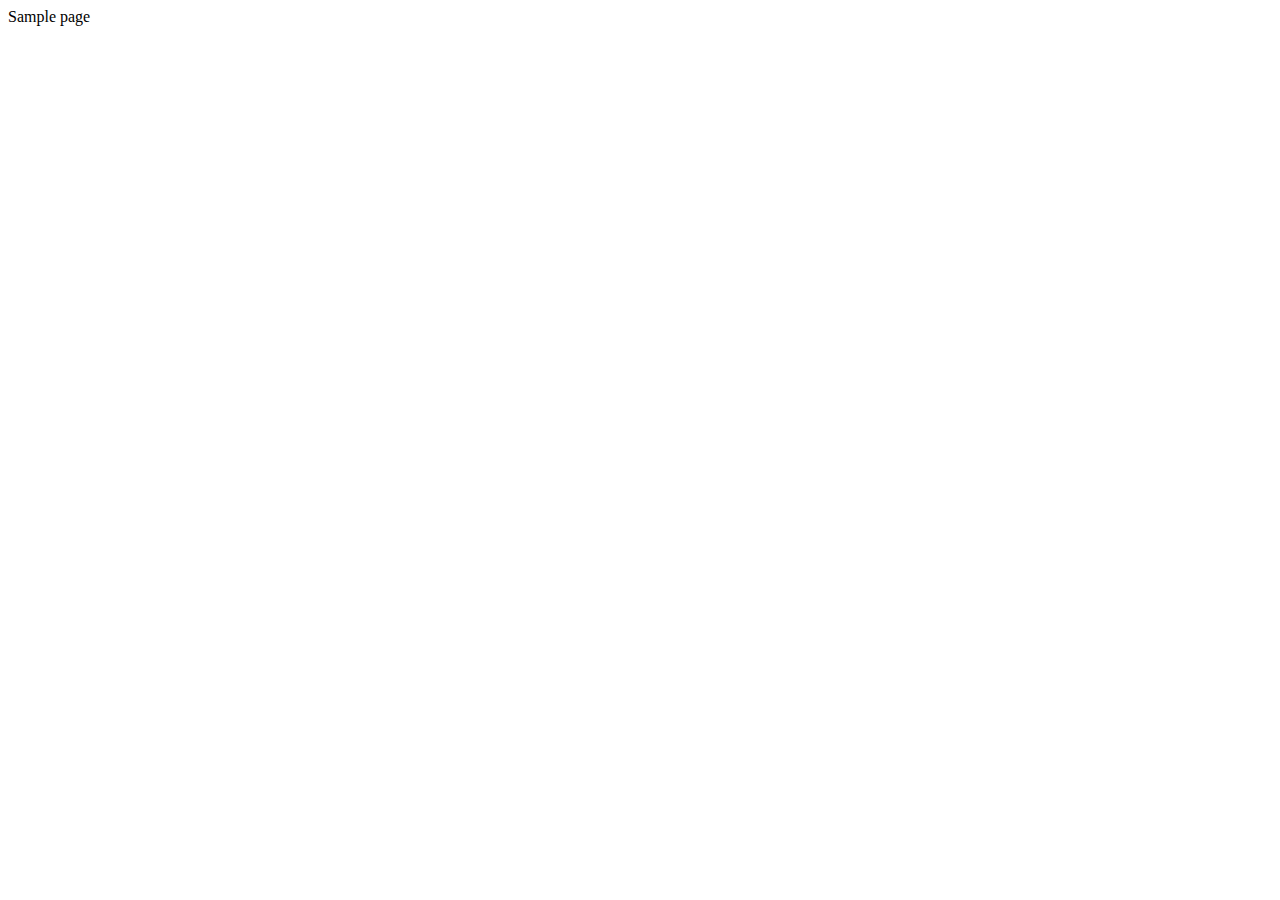
==== index.html @ d0d89306 "改名，新增網頁2" ====
<!DOCTYPE html>
<html lang="en">
<head>
     <meta charset="UTF-8">
     <meta name="viewport" content="width=device-width, initial-scale=1.0">
     <title>sample</title>
</head>
<body>
     Sample page
</body>
</html>
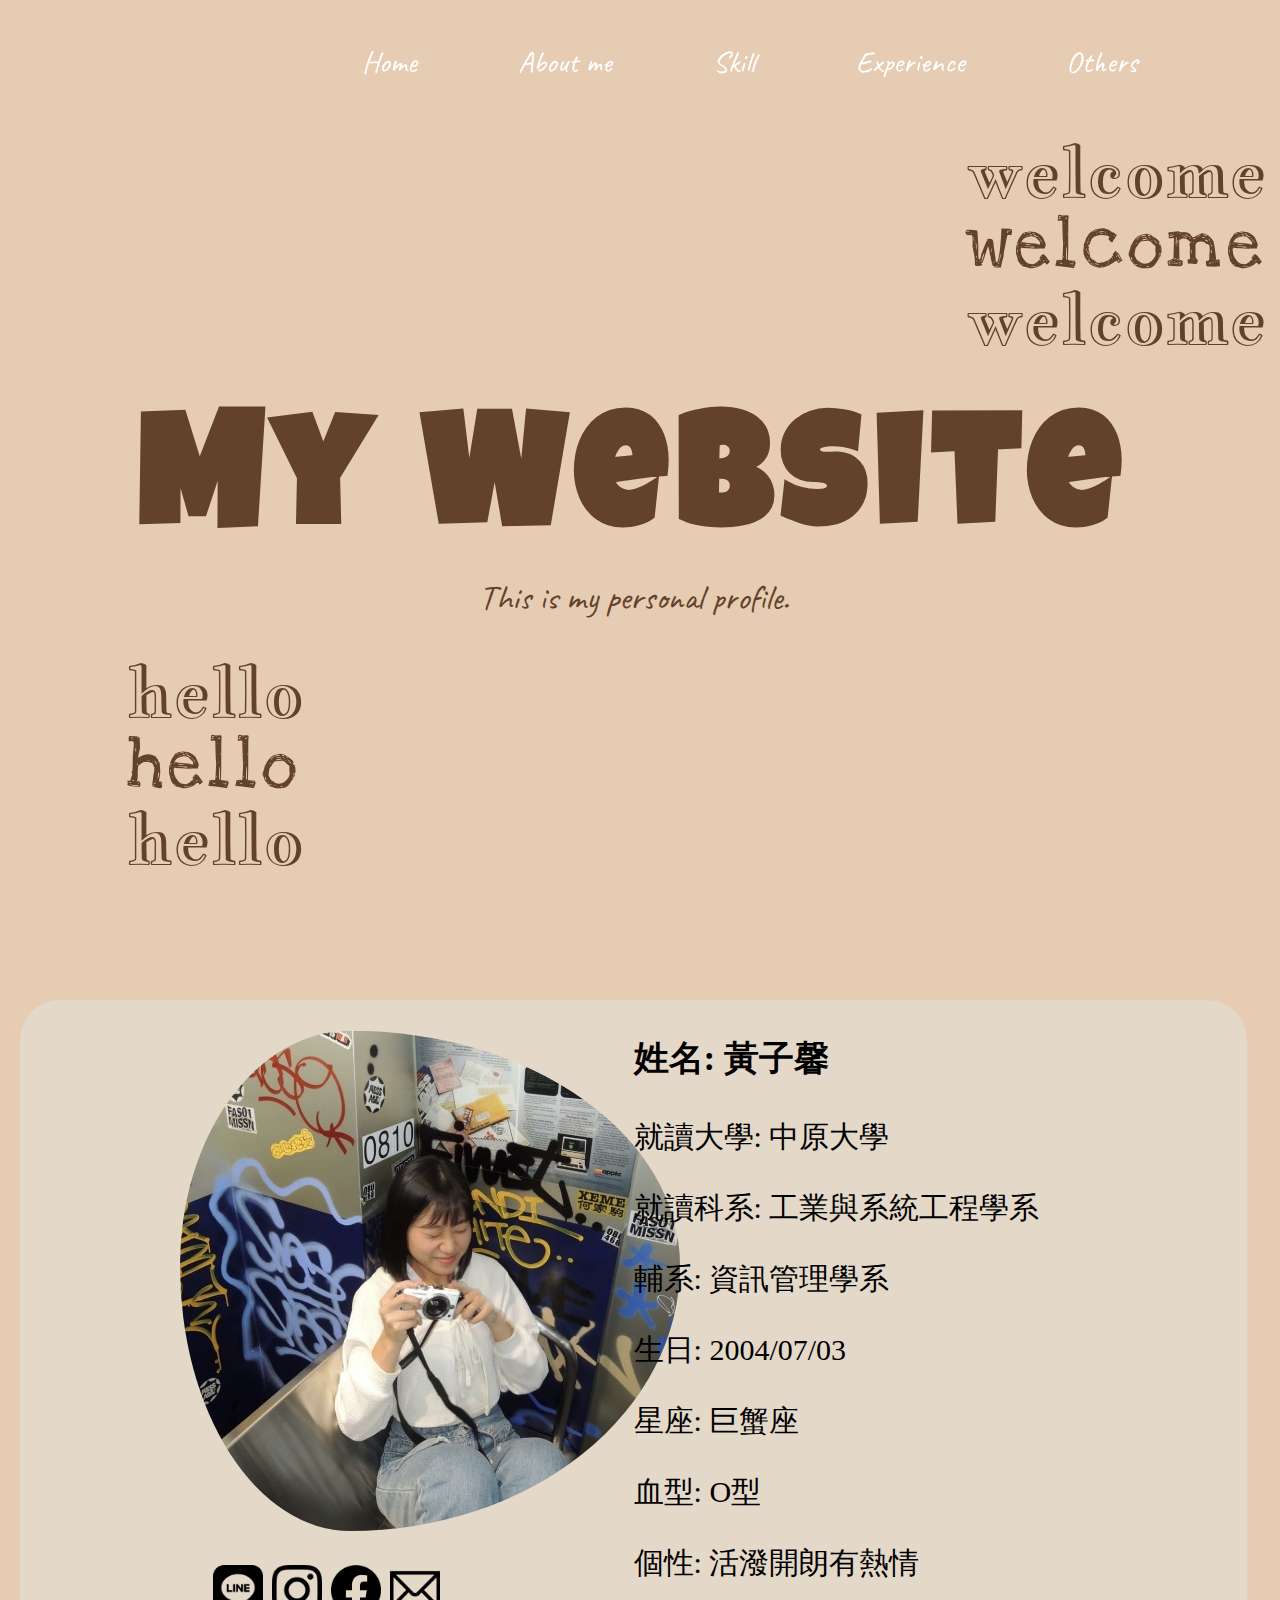
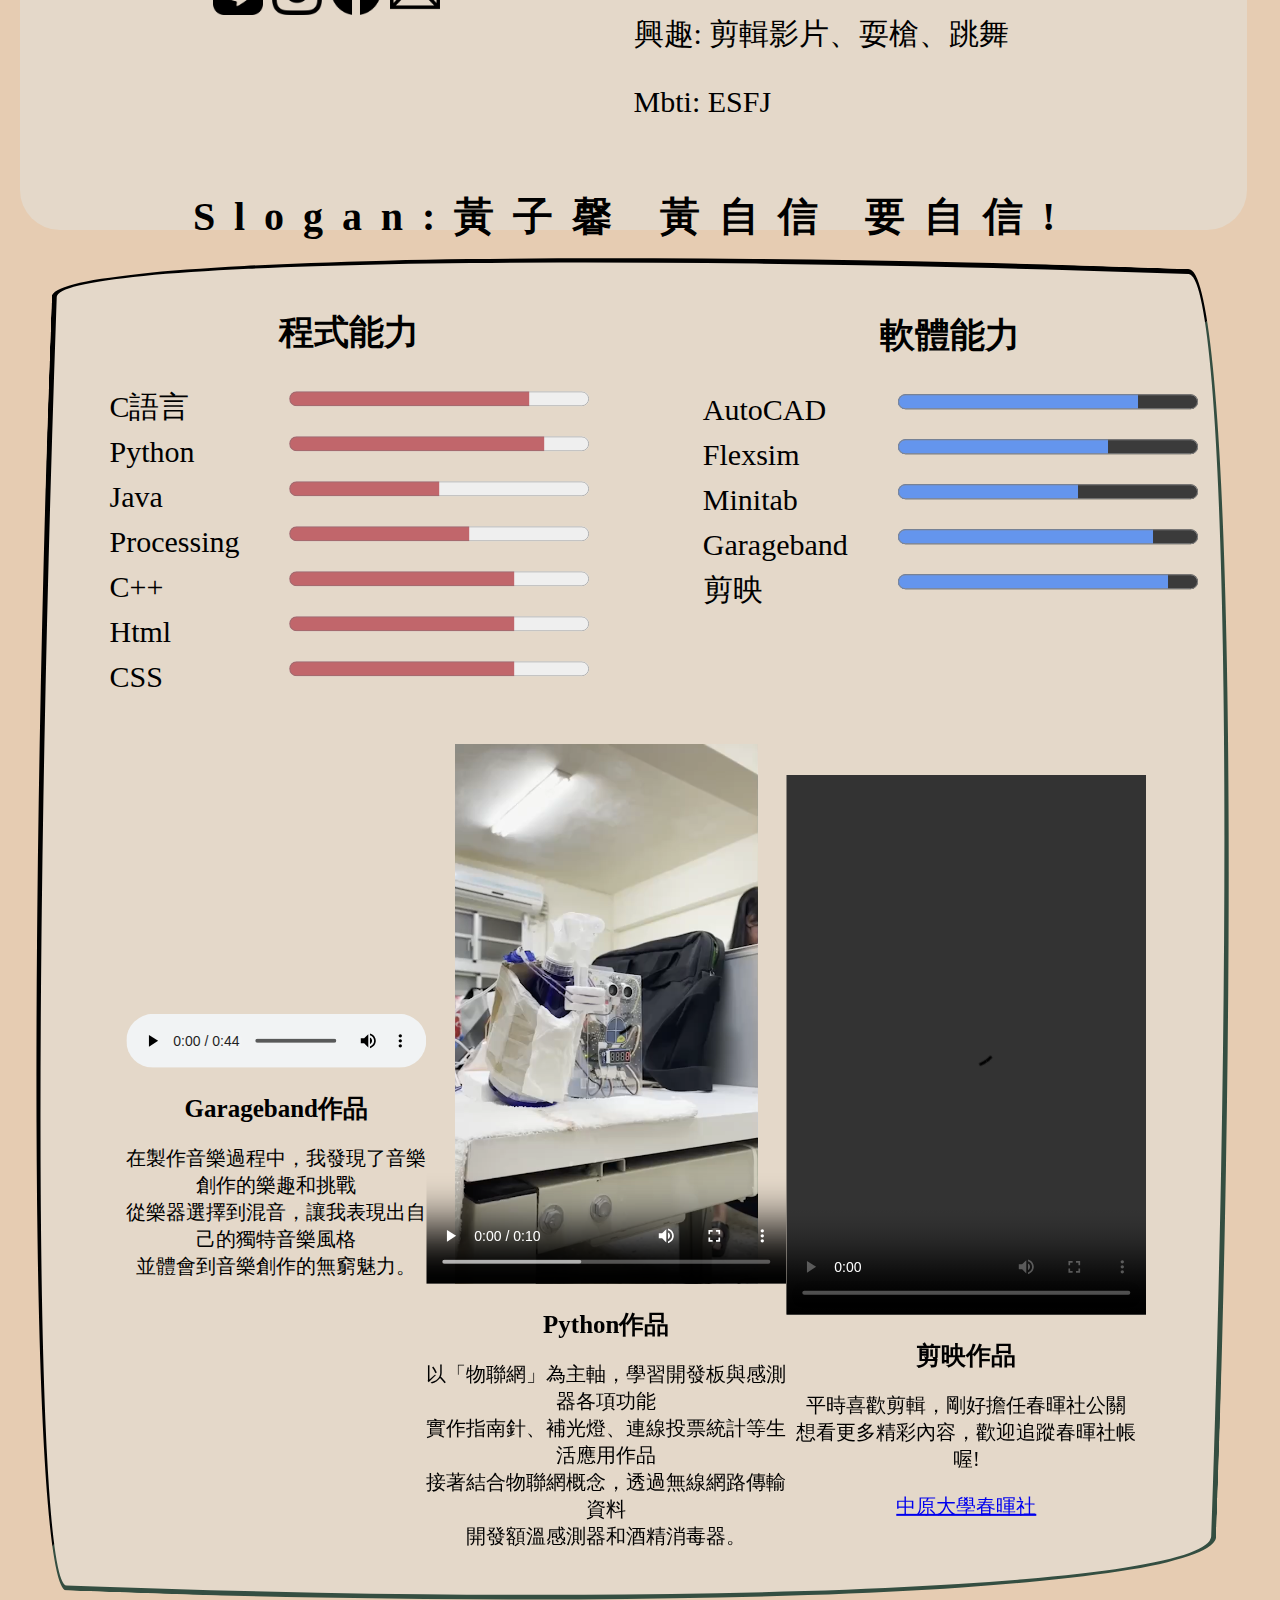
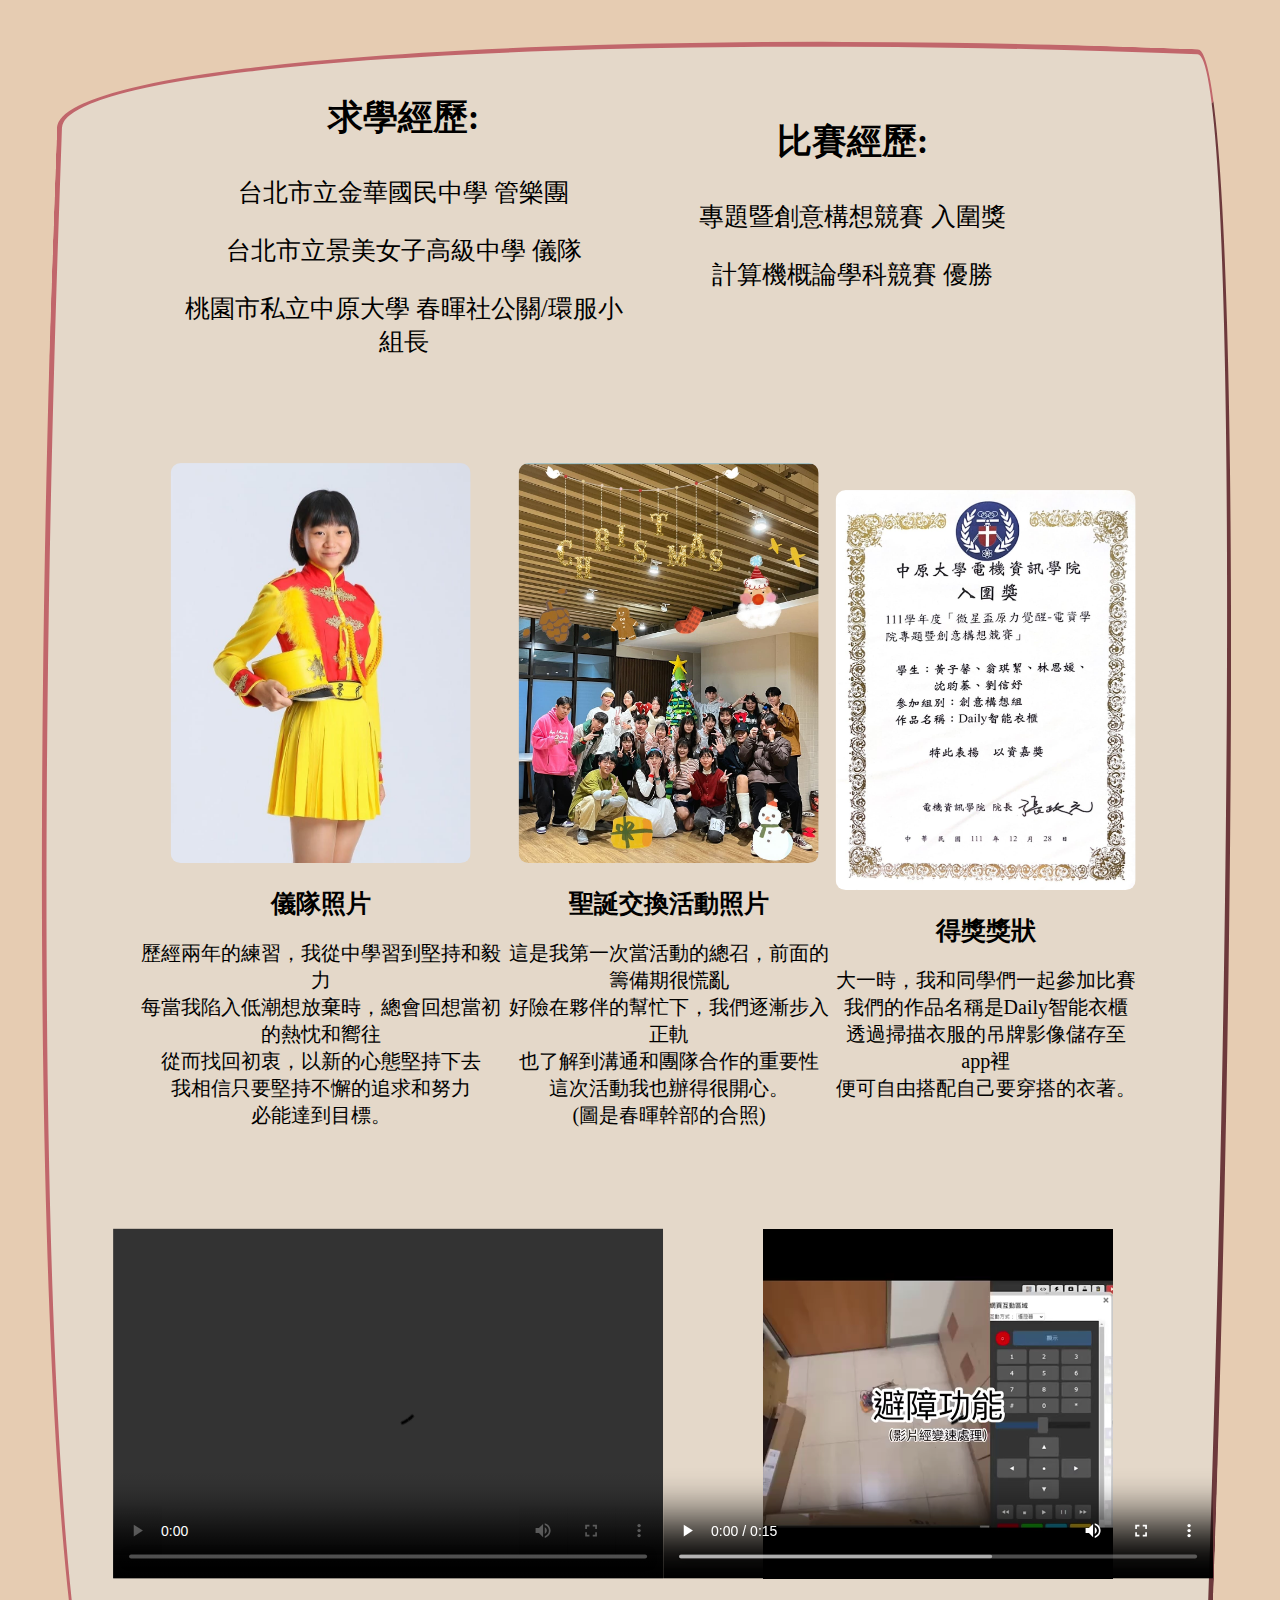
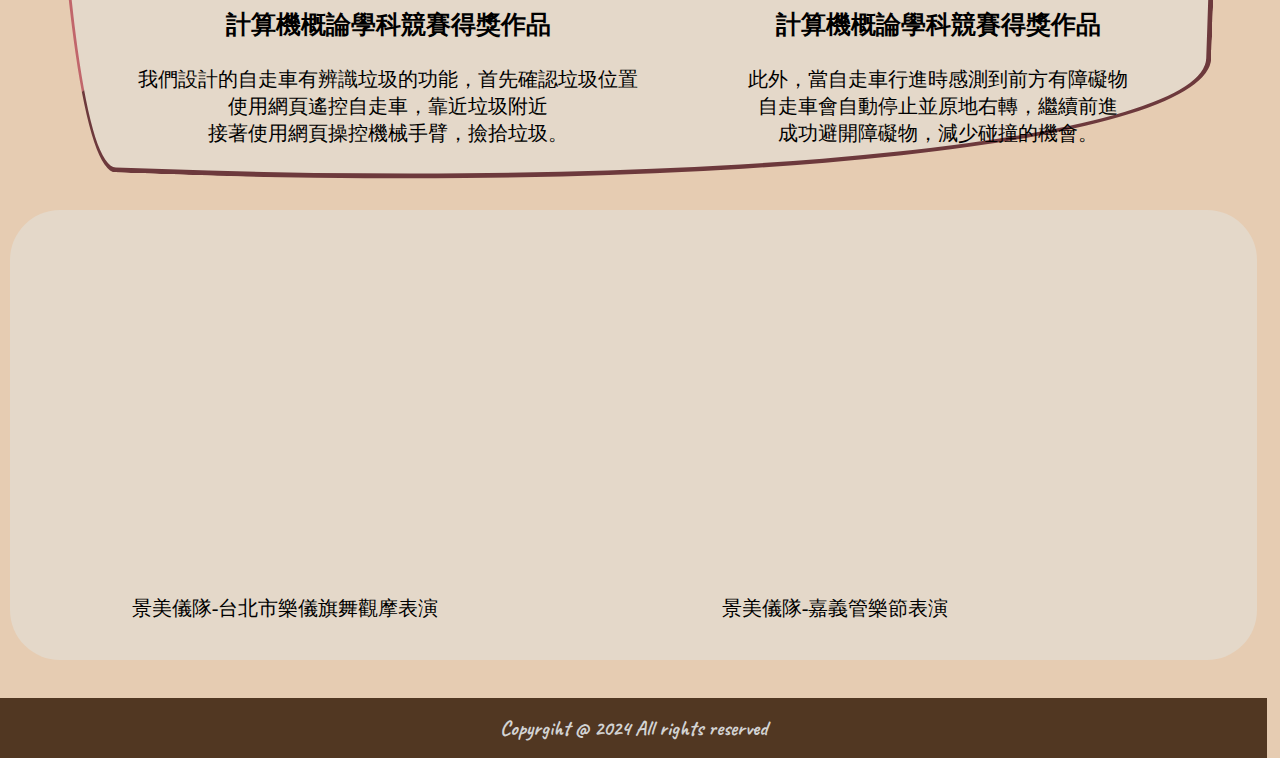
==== commit 826e4e30: "rename index" ====
--- a/index.html
+++ b/index.html
@@ -3,9 +3,202 @@
 <head>
      <meta charset="UTF-8">
      <meta name="viewport" content="width=device-width, initial-scale=1.0">
-     <title>sample</title>
+     <title>index.html</title>
+     <link rel="stylesheet" href="style.css">
 </head>
 <body>
-     Sample page
+     <header>
+          <nav id="home">
+               <div class="navDiv">
+                    <ul>
+                         <li><a href="#home">Home</a></li>
+                         <li><a href="#aboutme">About me</a></li>
+                         <li><a href="#skill">Skill</a></li>
+                         <li><a href="#experience">Experience</a></li>
+                         <li><a href="#others">Others</a></li>
+                    </ul>
+               </div>
+          </nav>
+          <div class="topHeader"></div>
+          <div class="header4">
+               <p>welcome</p>
+               <div class="text3">
+                    <p>welcome</p>
+               </div>
+               <p>welcome</p>
+          </div>
+          <div class="header1">
+               <h1>My  Website</h1>
+          </div>
+          <div class="header2"><p>This is my personal profile.</p></div>
+          <div class="header3">
+               <p>hello</p>
+               <div class="text3">
+                    <p>hello</p>
+               </div>
+               <p>hello</p>
+          </div>
+     </header>
+     
+     <main>
+          
+          <article class="about" id="aboutme">
+               <section class="myselfpic">
+                    <div class="pic1"><img src="image/myselfpic.jpg" height="500px" width="500px"></div>    
+                    <div class="pic2">
+                    <a href="https://line.me/ti/p/m2SftWejwp"><img src="./image/line.png" width="50px" height="50px"></a>
+                    <a href="https://www.instagram.com/zixin780?igsh=aXVwZDNnN2liMGJ2&utm_source=qr"><img src="./image/instagram.png" width="50px" height="50px"></a>
+                    <a href="https://www.facebook.com/profile.php?id=100016187502413&mibextid=dGKdO6"><img src="./image/facebook.png" width="50px" height="50px"></a>
+                    <a href="mailto:cindyhuang1710@gmail.com.tw"><img src="./image/email.png" width="50px" height="50px"></a>
+                    </div>
+               </section>
+               
+               <section class="basicinformation">
+                    <h3>姓名: 黃子馨</h3>
+                    <p>就讀大學: 中原大學</p>
+                    <p>就讀科系: 工業與系統工程學系</p>
+                    <p>輔系: 資訊管理學系</p>
+                    <p>生日: 2004/07/03</p>
+                    <p>星座: 巨蟹座</p>
+                    <p>血型: O型</p>
+                    <p>個性: 活潑開朗有熱情</p>
+                    <p>興趣: 剪輯影片、耍槍、跳舞</p>
+                    <p>Mbti: ESFJ</p>
+               </section>
+               <div class="clearfix"></div>
+               <h3 class="slogan">Slogan:黃子馨 黃自信 要自信!</h3>
+          </article>
+               
+          
+          <article class="skills" id="skill">
+               <section class="program">
+                    <form action="test.aspx" method="get">
+                         <h2>程式能力</h2>
+                         <label for="clanguage" class="text1">C語言 </label>
+                         <progress id="clanguage"value="80" max="100"></progress>
+                         <br>
+                         <label for="python" class="text1">Python </label>
+                         <progress id="python" value="85" max="100"></progress>
+                         <br>
+                         <label for="java" class="text1">Java </label>
+                         <progress id="java"value="50" max="100"></progress>
+                         <br>
+                         <label for="processing" class="text1">Processing </label>
+                         <progress id="processing" value="60" max="100"></progress>
+                         <br>
+                         <label for="c++" class="text1">C++ </label>
+                         <progress id="c++"value="75" max="100"></progress>
+                         <br>
+                         <label for="html" class="text1">Html </label>
+                         <progress id="html"value="75" max="100"></progress>
+                         <br>
+                         <label for="css" class="text1">CSS </label>
+                         <progress id="css"value="75" max="100"></progress>
+                    </form>
+               </section>
+               <section class="software">
+                    <form action="test.aspx" method="get">
+                         <h2>軟體能力</h2>
+                         <label for="autocad" class="text2">AutoCAD </label>
+                         <progress id="autocad"value="80" max="100"></progress>
+                         <br>
+                         <label for="flexsim" class="text2">Flexsim </label>
+                         <progress id="flexsim" value="70" max="100"></progress>
+                         <br>
+                         <label for="minitab"class="text2">Minitab </label>
+                         <progress id="minitab" value="60" max="100"></progress>
+                         <br>
+                         <label for="garageband" class="text2">Garageband</label>
+                         <progress id="garageband" value="85" max="100"></progress>
+                         <br>
+                         <label for="cut" class="text2">剪映</label>
+                         <progress id="cut" value="90" max="100"></progress>
+                    </form>
+               </section>
+               <div class="clearfix"></div>
+               <!--<hr style="border-color: #E0AFA0; border-width: 2px; border-style: dashed; transform:rotate(-2deg);">-->
+               <section class="result">
+                    <div>
+                         <audio src="./music/audio.mp3" type="audio" controls></audio>
+                         <h3>Garageband作品</h3>
+                         <p>在製作音樂過程中，我發現了音樂創作的樂趣和挑戰 <br>從樂器選擇到混音，讓我表現出自己的獨特音樂風格 <br>並體會到音樂創作的無窮魅力。</p>
+                    </div>
+                    <div>
+                         <video src="./video/project.mp4" height="540px" width="360px" controls></video>
+                         <h3>Python作品</h3>
+                         <p>以「物聯網」為主軸，學習開發板與感測器各項功能 <br>實作指南針、補光燈、連線投票統計等生活應用作品 <br>接著結合物聯網概念，透過無線網路傳輸資料 <br>開發額溫感測器和酒精消毒器。</p>
+                    </div>
+                    <div>
+                         <video src="./video/weather.mp4" height="540px" width="360px" controls></video>
+                         <h3>剪映作品</h3>
+                         <p>平時喜歡剪輯，剛好擔任春暉社公關<br>想看更多精彩內容，歡迎追蹤春暉社帳喔!</p>   
+                         <p><a href="https://www.instagram.com/cyss.tw?igsh=ejZpZTd5aXNmczVx">中原大學春暉社</a></p> 
+                    </div>    
+               </section>
+               
+          </article>
+          <article id="experience" class="experiences">
+               <section class="school">
+                    <div class="schools">
+                         <h3>求學經歷:</h3>
+                         <p>台北市立金華國民中學 管樂團</p>
+                         <p>台北市立景美女子高級中學 儀隊</p>
+                         <p>桃園市私立中原大學 春暉社公關/環服小組長</p>
+                    </div>
+                    <div class="competition">
+                         <h3>比賽經歷:</h3>
+                         <p>專題暨創意構想競賽 入圍獎</p>
+                         <p>計算機概論學科競賽 優勝</p>
+                    </div>
+               </section>
+               <div class="clearfix"></div>
+               <section class="result2">
+                    <div>
+                         <img src="./image/honor.jpg" width="300px" height="400px">
+                         <h3>儀隊照片</h3>
+                         <p>歷經兩年的練習，我從中學習到堅持和毅力 <br> 每當我陷入低潮想放棄時，總會回想當初的熱忱和嚮往 <br>從而找回初衷，以新的心態堅持下去 <br> 我相信只要堅持不懈的追求和努力 <br> 必能達到目標。</p>
+                    </div>
+                    <div>
+                         <img src="./image/merry.jpg" width="300px" height="400px">
+                         <h3>聖誕交換活動照片</h3>
+                         <p>這是我第一次當活動的總召，前面的籌備期很慌亂 <br> 好險在夥伴的幫忙下，我們逐漸步入正軌 <br>也了解到溝通和團隊合作的重要性 <br>這次活動我也辦得很開心。<br>(圖是春暉幹部的合照)</p>
+                    </div>
+                    <div>
+                         <img src="./image/competition.jpg" width="300px" height="400px">
+                         <h3>得獎獎狀</h3>
+                         <p>大一時，我和同學們一起參加比賽 <br>我們的作品名稱是Daily智能衣櫃 <br>透過掃描衣服的吊牌影像儲存至app裡 <br>便可自由搭配自己要穿搭的衣著。</p>
+                    </div>
+               </section>
+               <section class="result3">
+                    <div>
+                         <video src="./video/computer1.mp4" width="550px" height="350px" controls> </video>
+                         <h3>計算機概論學科競賽得獎作品</h3>
+                         <p>我們設計的自走車有辨識垃圾的功能，首先確認垃圾位置 <br>使用網頁遙控自走車，靠近垃圾附近 <br> 接著使用網頁操控機械手臂，撿拾垃圾。</p>
+                    </div> 
+                    <div>
+                         <video src="./video/computer2.mp4" width="550px" height="350px" controls> </video>
+                         <h3>計算機概論學科競賽得獎作品</h3>
+                         <p>此外，當自走車行進時感測到前方有障礙物 <br>自走車會自動停止並原地右轉，繼續前進 <br> 成功避開障礙物，減少碰撞的機會。</p>
+                    </div>
+               </section>
+          </article>
+          <article id="others" class="other">
+               <section class="video">
+                    <div><iframe width="500" height="281" src="https://www.youtube.com/embed/fJZLDldS8nk?si=j4I3QXH3oaigIFEI&amp;start=2960" title="YouTube video player" frameborder="0" allow="accelerometer; autoplay; clipboard-write; encrypted-media; gyroscope; picture-in-picture; web-share" referrerpolicy="strict-origin-when-cross-origin" allowfullscreen></iframe>
+                         <p>景美儀隊-台北市樂儀旗舞觀摩表演</p>
+                    </div>
+                    <div><iframe width="500" height="281" src="https://www.youtube.com/embed/Ylq5sSnSdxg?si=McLk560wzaaWbdeV" title="YouTube video player" frameborder="0" allow="accelerometer; autoplay; clipboard-write; encrypted-media; gyroscope; picture-in-picture; web-share" referrerpolicy="strict-origin-when-cross-origin" allowfullscreen></iframe>
+                         <p>景美儀隊-嘉義管樂節表演</p>
+                    </div>
+                    <div><iframe width="500" height="281" src="https://www.youtube.com/embed/JMcNb77eLtc?si=d67N_-1aPykKVqva" title="YouTube video player" frameborder="0" allow="accelerometer; autoplay; clipboard-write; encrypted-media; gyroscope; picture-in-picture; web-share" referrerpolicy="strict-origin-when-cross-origin" allowfullscreen></iframe>
+                         <p>春暉社</p>
+                    </div>
+               </section>
+          </article>
+               
+     </main>
+     <footer>
+          <h2>Copyrgiht @ 2024 All rights reserved</h2>
+     </footer>
 </body>
 </html>--- a/style.css
+++ b/style.css
@@ -0,0 +1,336 @@
+@import url('https://fonts.googleapis.com/css2?family=Caveat&family=Jacques+Francois+Shadow&family=Love+Ya+Like+A+Sister&family=Luckiest+Guy&display=swap');
+body{
+     /*background-image: url("./image/baclgroundimage.png");
+     background-repeat: no-repeat;
+     background-size: cover;
+     overflow: visible;
+     object-fit: cover;  
+     width: auto;*/
+     background-color: #E6CCB2;
+     margin: 0px;
+     padding: 0px;
+     width: 99%;
+}
+.header1{
+     color: #63422C;
+     text-align: center;
+     font-family: "Luckiest Guy", cursive;
+     margin-top: 150px;
+     height: 100px;
+     letter-spacing: 10px;
+     font-size: 80px;
+}
+.header2{
+     color: #63422C;
+     text-align: center;
+     height: 50px;
+     padding: 30px;
+     font-size: 35px;
+     font-family: Caveat;
+}
+.header3{
+     color:#63422C;
+     font-size: 70px;
+     font-family:"Jacques Francois Shadow", serif;
+     text-align: left;
+     height: 300px;
+     padding-left: 10%;
+     line-height: 0.05em;
+}
+.text3{
+     font-family: "Love Ya Like A Sister", cursive;
+     letter-spacing: 5px;
+}
+.topHeader{
+     height: 100px;
+}
+.header4{
+     color:#63422C;
+     font-size: 70px;
+     font-family: "Jacques Francois Shadow", serif;
+     text-align: right;
+     height: 90px;
+     padding-left: 10%;
+     line-height: 0.05em;
+}
+
+nav{
+     display: inline;
+     height: 80px;
+     font-size: 30px;
+     font-family: Caveat;
+}       
+nav a {
+     margin-right: 5vw;
+     color: white;
+     text-decoration: none;
+}     
+nav a:hover{
+     text-decoration: underline;
+     background-color: #B08968;
+     color: #2B1D12;
+}
+.navDiv {
+     position: fixed;
+     right: 5vw;
+     top: 0;
+     z-index: 2;
+     
+     height: 100px;
+}
+nav li{
+     display: inline-block;
+     padding: 13px 15px;
+     right: 5vw;
+     top: 0;
+}  
+/* nav ul{
+     position: fixed;
+     right: 5vw;
+     top: 0;
+     z-index: 2;
+} */
+.about{
+     margin: 10px 20px;
+     background-color: #E4D8C9;  
+     height: 830px; 
+     border-radius: 40px;
+}
+.myselfpic {
+     float: left;
+     width:50%;    
+}
+.pic1 img{
+     padding-left: 160px;
+     padding-top: 5%;
+     border-radius: 50%;
+}
+.pic2{
+     display: flex;
+     align-items: center;
+     justify-content:space-evenly;
+     padding:5% 30% 0% 30% ;
+}
+.basicinformation{
+     float: right;
+     width: 50%;
+     text-align: left;
+     font-size: 30px;
+     font-family: 標楷體;
+}
+.clearfix{
+     clear: both;
+}
+.slogan{
+     font-size: 40px;
+     font-family: 標楷體;
+     font-weight: bold;
+     letter-spacing: 0.5cm;
+     /*border: 2px solid black;
+     border-radius: 5px;*/
+     display: flex;
+     align-items: center;
+     justify-content: center;
+}
+.skills{
+     margin: 20px 30px;
+     background-color: #E4D8C9;  
+     height: 1350px; 
+     border-width: 2px 3px 2px 5px;
+     border-radius: 95% 6% 93% 5% / 5% 94% 7% 95%;
+     /* 做出傾斜的視覺感 */
+     transform: rotate(2deg);
+     border: inset #344E41 5px;
+     /* 將傾斜的部分修正 */
+     transform: rotate(2deg);
+}
+.program{
+     margin-top: 3%;
+     transform:rotate(-2deg);
+     float: left;
+     width: 50%;
+     font-family: 標楷體;
+     display: flex;
+     align-items: center;
+     justify-content: center;
+     accent-color:#C1666B ;
+     font-size: 30px;
+     line-height: 1.5em;
+}
+.text1{
+     float: left;
+     display: table-cell;
+     vertical-align: center;
+     padding-right: 50px;
+}
+.program progress{
+     float: right;
+}
+.program h2{
+     text-align: center;
+     font-size: 35px;
+}
+.software{
+     margin-top: 1.5%;
+     transform:rotate(-2deg);
+     float: right;
+     width: 50%;
+     display: flex;
+     align-items: center;
+     justify-content: center;
+     font-family: 標楷體;
+     accent-color:cornflowerblue;
+     font-size: 30px;
+     line-height: 1.5em;
+}
+.text2{
+     float: left;
+     display: table-cell;
+     vertical-align: center;
+     font-family: 標楷體;
+     padding-right: 50px;
+}
+.software progress{
+     float: right;
+     padding-right: 120px;
+}
+.software h2{
+     text-align:center;
+     font-size: 35px;
+}
+.result{
+     transform:rotate(-2deg);
+     display: flex;
+     justify-content: space-between;
+     align-items: center;
+     font-family: 標楷體;
+     padding: 35px 100px 80px;
+}
+.result div{
+     text-align: center;
+}
+.result h3{
+     font-size: 25px;
+     margin: 20px 0;
+}
+.result p{
+     font-size: 20px;
+}
+
+.experiences{
+     margin: 20px 30px;
+     background-color: #E4D8C9;  
+     height: 1750px; 
+     border-width: 2px 3px 2px 5px;
+     border-radius: 95% 6% 90% 10% / 7% 95% 9% 92%;
+     /* 做出傾斜的視覺感 */
+     transform: rotate(2deg);
+     border: outset #C1666B 5px;
+     /* 將傾斜的部分修正 */
+     transform: rotate(2deg);
+}
+.school{
+     transform:rotate(-2deg);
+     display: flex;
+     justify-content: center;
+     align-items: center;
+     font-family: 標楷體;
+     font-size: 25px;
+}
+.schools{
+     margin-top: 2%;
+     float: left;
+     width: 50%;
+     margin-left: 10%;
+}
+.schools h3{
+     font-size: 35px;
+     text-align:center;
+}
+.school p{
+     text-align: center;
+}
+.competition{
+     margin-bottom: 1.5%;
+     float: right;
+     width: 50%;
+     margin-right: 15%;
+}
+.competition h3{
+     text-align: center;
+     font-size: 35px;
+}
+.competition p{
+     text-align: center;
+}
+.result2{
+     transform:rotate(-2deg);
+     display: flex;
+     justify-content: space-between;
+     align-items: center;
+     font-family: 標楷體;
+     padding: 80px 100px 80px 100px;
+}
+.result2 div{
+     text-align: center;
+}
+.result2 h3{
+     font-size: 25px;
+     margin: 20px 0;
+}
+.result2 p{
+     font-size: 20px;
+}
+.result2 img{
+     border-radius: 10px;
+}
+
+.result3{
+     transform:rotate(-2deg);
+     display: flex;
+     justify-content:space-evenly;
+     align-items: center;
+     font-family: 標楷體;
+     padding: 0px 80px 80px 100px;
+}
+.result3 div{
+     text-align: center;
+}
+.result3 h3{
+     font-size: 25px;
+     margin: 25px 0;
+}
+.result3 p{
+     font-size: 20px;
+}
+.other{
+     margin: 10px 10px 20px 10px;
+     background-color: #E4D8C9;  
+     height: 450px; 
+     border-radius: 50px;
+}
+.video{
+     display: flex;
+     align-items: center;
+     justify-content: space-between;
+     font-family: 標楷體;
+}
+.video div{
+     padding: 80px 25px 10px 25px;
+}
+.video p{
+     font-size: 20px;
+     text-align: center;
+}
+
+footer{
+     margin-top: 3%;
+     text-align: center;
+     color: lightgray;
+     background-color: #513722;
+     font-size: 14px;
+     display: flex;
+     justify-content: center;
+     height: 60px;
+     font-family: Caveat;
+}
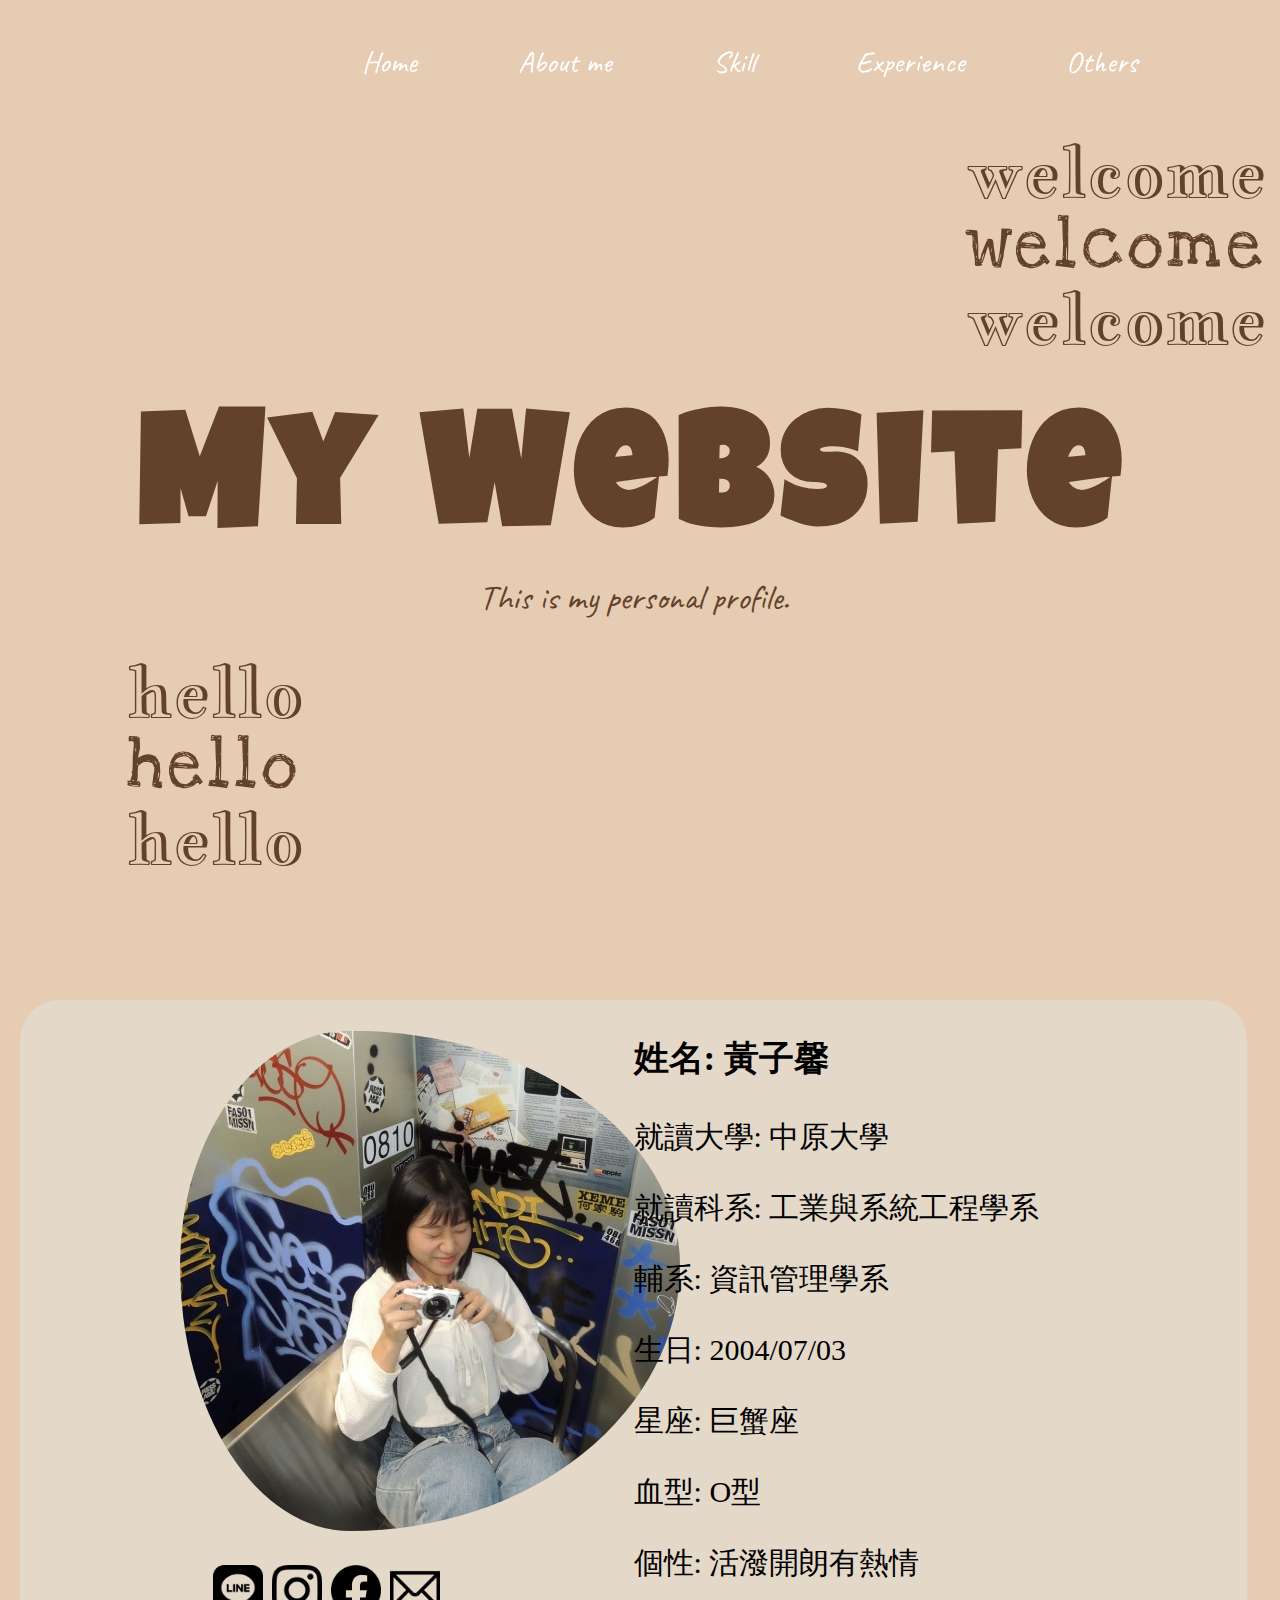
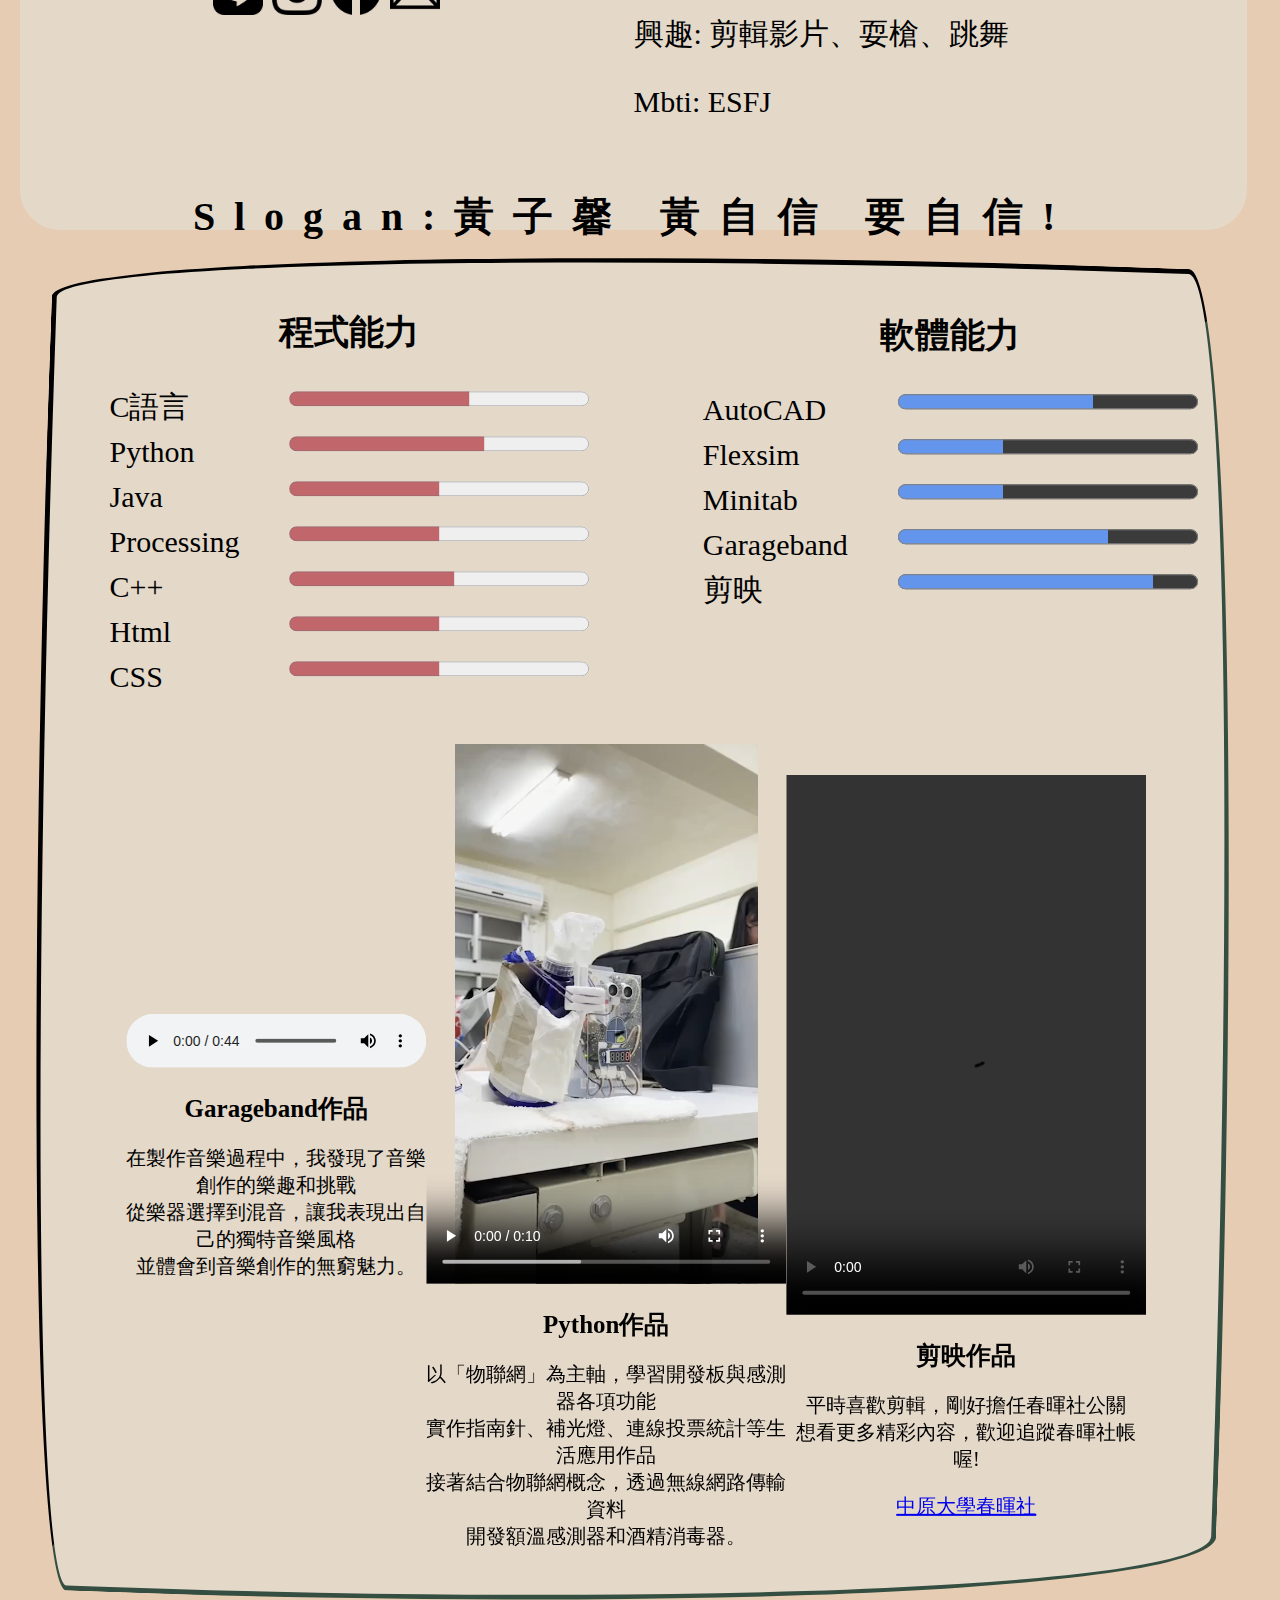
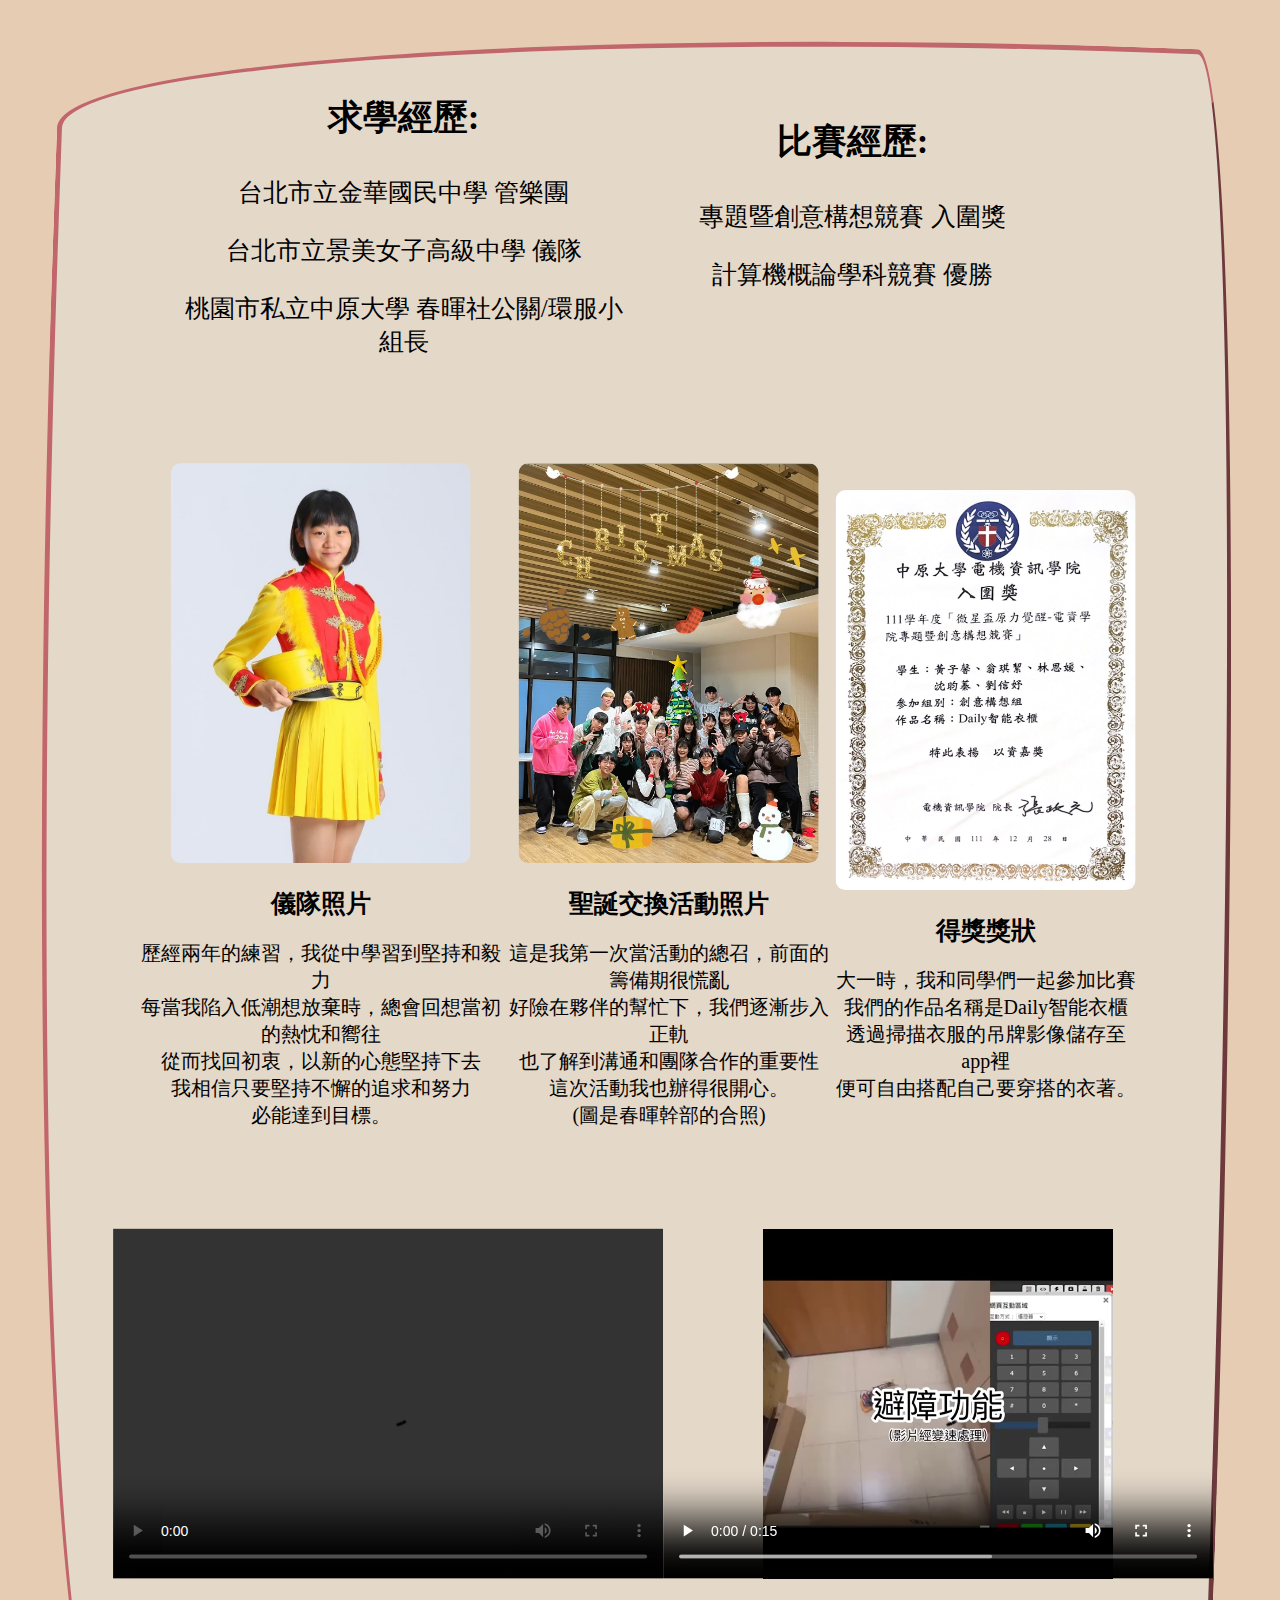
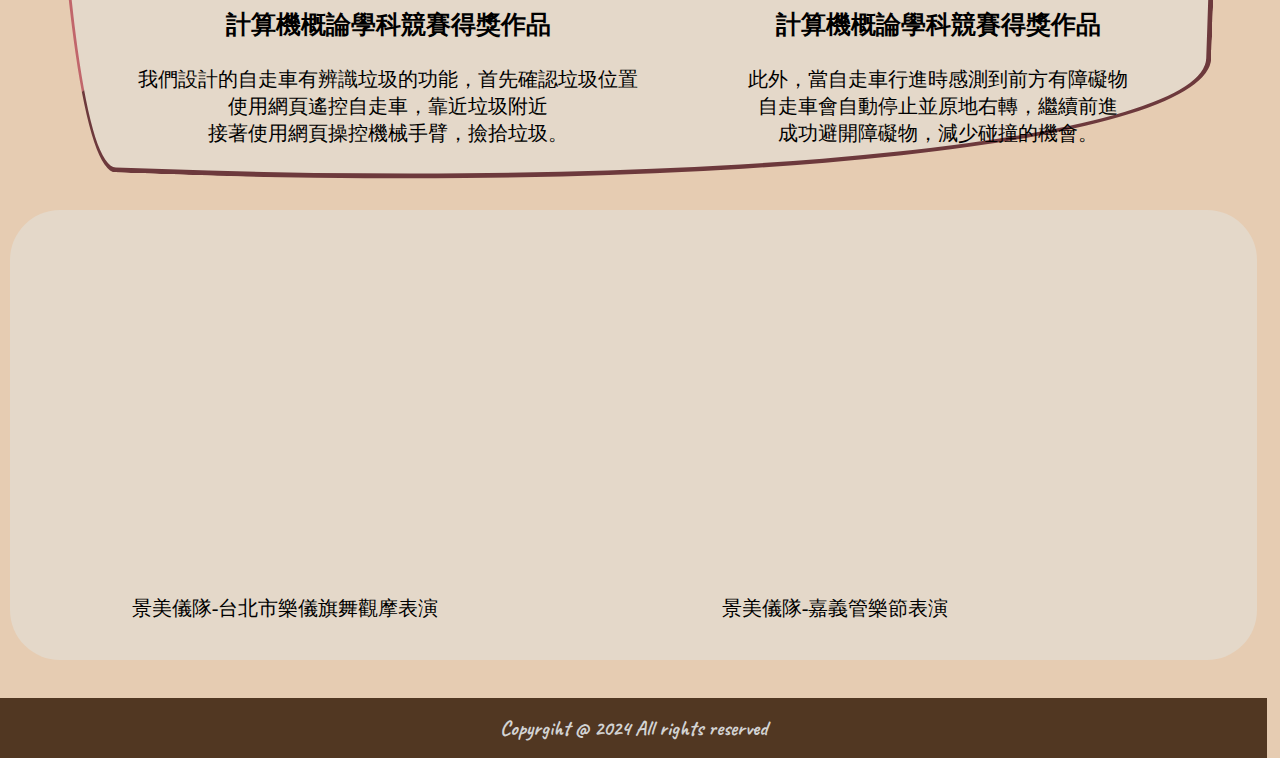
==== commit 2ec56ff0: "最終版本" ====
--- a/index.html
+++ b/index.html
@@ -75,44 +75,44 @@
                     <form action="test.aspx" method="get">
                          <h2>程式能力</h2>
                          <label for="clanguage" class="text1">C語言 </label>
-                         <progress id="clanguage"value="80" max="100"></progress>
+                         <progress id="clanguage"value="60" max="100"></progress>
                          <br>
                          <label for="python" class="text1">Python </label>
-                         <progress id="python" value="85" max="100"></progress>
+                         <progress id="python" value="65" max="100"></progress>
                          <br>
                          <label for="java" class="text1">Java </label>
                          <progress id="java"value="50" max="100"></progress>
                          <br>
                          <label for="processing" class="text1">Processing </label>
-                         <progress id="processing" value="60" max="100"></progress>
+                         <progress id="processing" value="50" max="100"></progress>
                          <br>
                          <label for="c++" class="text1">C++ </label>
-                         <progress id="c++"value="75" max="100"></progress>
+                         <progress id="c++"value="55" max="100"></progress>
                          <br>
                          <label for="html" class="text1">Html </label>
-                         <progress id="html"value="75" max="100"></progress>
+                         <progress id="html"value="50" max="100"></progress>
                          <br>
                          <label for="css" class="text1">CSS </label>
-                         <progress id="css"value="75" max="100"></progress>
+                         <progress id="css"value="50" max="100"></progress>
                     </form>
                </section>
                <section class="software">
                     <form action="test.aspx" method="get">
                          <h2>軟體能力</h2>
                          <label for="autocad" class="text2">AutoCAD </label>
-                         <progress id="autocad"value="80" max="100"></progress>
+                         <progress id="autocad"value="65" max="100"></progress>
                          <br>
                          <label for="flexsim" class="text2">Flexsim </label>
-                         <progress id="flexsim" value="70" max="100"></progress>
+                         <progress id="flexsim" value="35" max="100"></progress>
                          <br>
                          <label for="minitab"class="text2">Minitab </label>
-                         <progress id="minitab" value="60" max="100"></progress>
+                         <progress id="minitab" value="35" max="100"></progress>
                          <br>
                          <label for="garageband" class="text2">Garageband</label>
-                         <progress id="garageband" value="85" max="100"></progress>
+                         <progress id="garageband" value="70" max="100"></progress>
                          <br>
                          <label for="cut" class="text2">剪映</label>
-                         <progress id="cut" value="90" max="100"></progress>
+                         <progress id="cut" value="85" max="100"></progress>
                     </form>
                </section>
                <div class="clearfix"></div>
